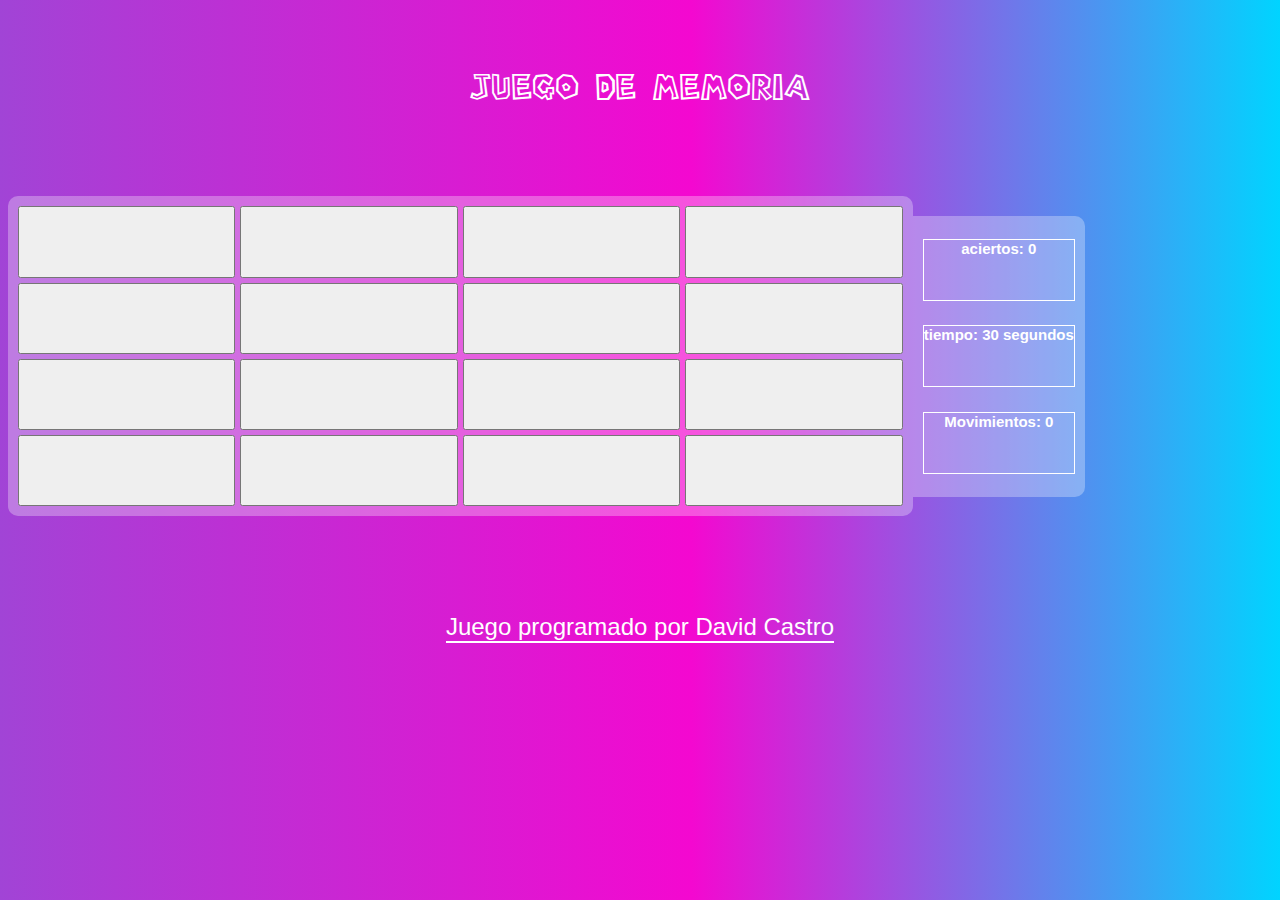
==== index.html @ 2536f49f "Add files via upload" ====
<!DOCTYPE html>
<html lang="en">
<head>
    <meta charset="UTF-8">
    <meta http-equiv="X-UA-Compatible" content="IE=edge">
    <meta name="viewport" content="width=device-width, initial-scale=1.0">
    <link rel="stylesheet" href="estilos/Game.css">
    <title> Juego de Memoria</title>
</head>
<body>
    <h1>Juego de Memoria</h1>
    <main id="">
        <section class="section1">
            <button id="0" onclick="destapar(0)"></button>
            <button id="1" onclick="destapar(1)"></button>
            <button id="2" onclick="destapar(2)"></button>
            <button id="3" onclick="destapar(3)"></button>

            <button id="4" onclick="destapar(4)"></button>
            <button id="5" onclick="destapar(5)"></button>
            <button id="6" onclick="destapar(6)"></button>
            <button id="7" onclick="destapar(7)"></button>

            <button id="8" onclick="destapar(8)"></button>
            <button id="9" onclick="destapar(9)"></button>
            <button id="10" onclick="destapar(10)"></button>
            <button id="11" onclick="destapar(11)"></button>
            <button id="12" onclick="destapar(12)"></button>
            <button id="13" onclick="destapar(13)"></button>
            <button id="14" onclick="destapar(14)"></button>
            <button id="15" onclick="destapar(15)"></button>
        </section>
        <section class="section2">
            <h2 id="aciertos" class="estadisticas">aciertos: 0</h2>
            <h2 id="time" class="estadisticas"> tiempo: 30 segundos </h2>
            <h2 id="movimientos" class="estadisticas">Movimientos: 0</h2>

        </section>
    </main>
    <footer>
        <p>Juego programado por David Castro</p>
    </footer>
    


    <script src="Game.js"></script>
</body>
</html>
---- estilos/Game.css ----
body{
    height:700px;
    place-items: center;
    display: grid;
    background: linear-gradient(90deg, rgba(161,68,214,1) 0%, rgba(244,8,208,1) 54%, rgba(0,212,255,1) 100%);
    color:white;
    font-family: sans-serif;
}
@font-face {
    font-family:mario ;
    src: url(SuperMarioBros-ov7d.ttf);
}
h1{
    font-family:mario;
    font-weight: 50; 
}
footer p{
    font-size: 24px;
    font-weight: 200;
    border-bottom:solid white 2px;
}
main{
    margin:auto;
    height: 300PX;
    width:100%;
    display: flex;
    align-items: center;
    border:10px;
}
.section1{
    padding: 10px;
    background-color: rgba(255,255,255,0.3);
     height: 100%;
     width: 70%;
    display:grid;
    grid-template-columns: repeat(4, 1fr);
    grid-template-rows: repeat(4, 1fr);
    gap:5px;
    border-radius: 10px;
}
button{
    color: white;
    font-size: 40px;
}
.section2{ padding: 10px;
    border-radius:0 10px 10px 0;
    background-color: rgba(255,255,255,0.3);
   display: grid;

}
.estadisticas{
    text-align: center;
    font-size:15px;
    border: solid white 1px;
    height:60px;
}
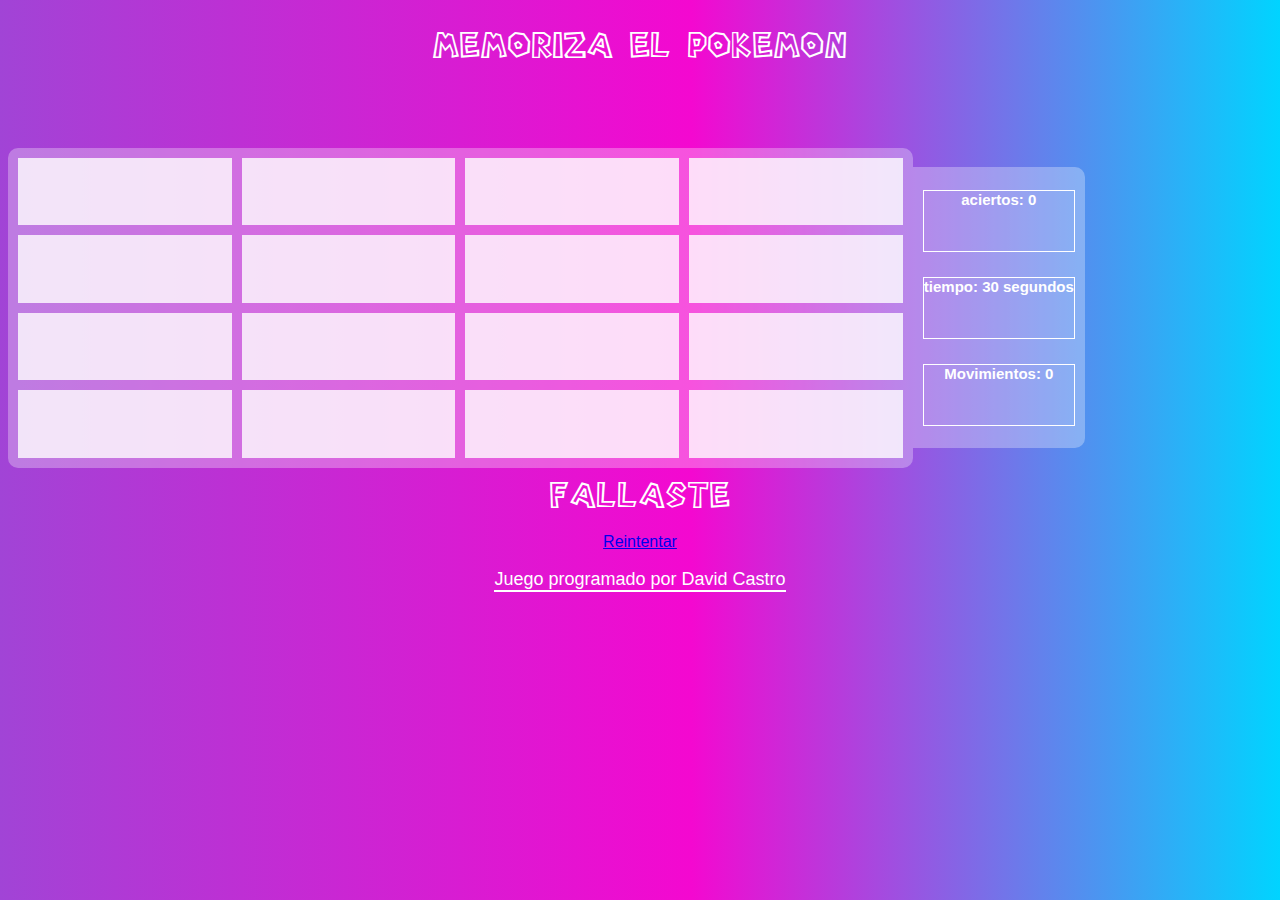
==== commit fa44de51: "aactualizacion 1.2" ====
--- a/index.html
+++ b/index.html
@@ -8,7 +8,10 @@
     <title> Juego de Memoria</title>
 </head>
 <body>
-    <h1>Juego de Memoria</h1>
+    <audio autoplay preload="" loop src="/estilos/audios/principal.mp3"></audio>
+    <h1 id="h1">Memoriza el pokemon</h1>
+    <h1 id="h2"><img src="estilos/img/6.png" alt=""><img src="estilos/img/7.png" alt=""><img src="estilos/img/3.png" alt=""> </h1>
+
     <main id="">
         <section class="section1">
             <button id="0" onclick="destapar(0)"></button>
@@ -37,12 +40,12 @@
 
         </section>
     </main>
+    <h1 id="fallaste">Fallaste</h1>
+    <a href="index.html" id="reintentar">Reintentar</a>
     <footer>
         <p>Juego programado por David Castro</p>
     </footer>
     
-
-
     <script src="Game.js"></script>
 </body>
-</html>+</html>
--- a/estilos/Game.css
+++ b/estilos/Game.css
@@ -1,5 +1,5 @@
 body{
-    height:700px;
+    height:450px;
     place-items: center;
     display: grid;
     background: linear-gradient(90deg, rgba(161,68,214,1) 0%, rgba(244,8,208,1) 54%, rgba(0,212,255,1) 100%);
@@ -15,7 +15,7 @@
     font-weight: 50; 
 }
 footer p{
-    font-size: 24px;
+    font-size: 18px;
     font-weight: 200;
     border-bottom:solid white 2px;
 }
@@ -35,11 +35,13 @@
     display:grid;
     grid-template-columns: repeat(4, 1fr);
     grid-template-rows: repeat(4, 1fr);
-    gap:5px;
+    gap:10px 10px;
     border-radius: 10px;
 }
 button{
-    color: white;
+    border:none;
+    background-color: rgba(255,255,255,0.8);
+    color: rgb(26, 24, 24);
     font-size: 40px;
 }
 .section2{ padding: 10px;
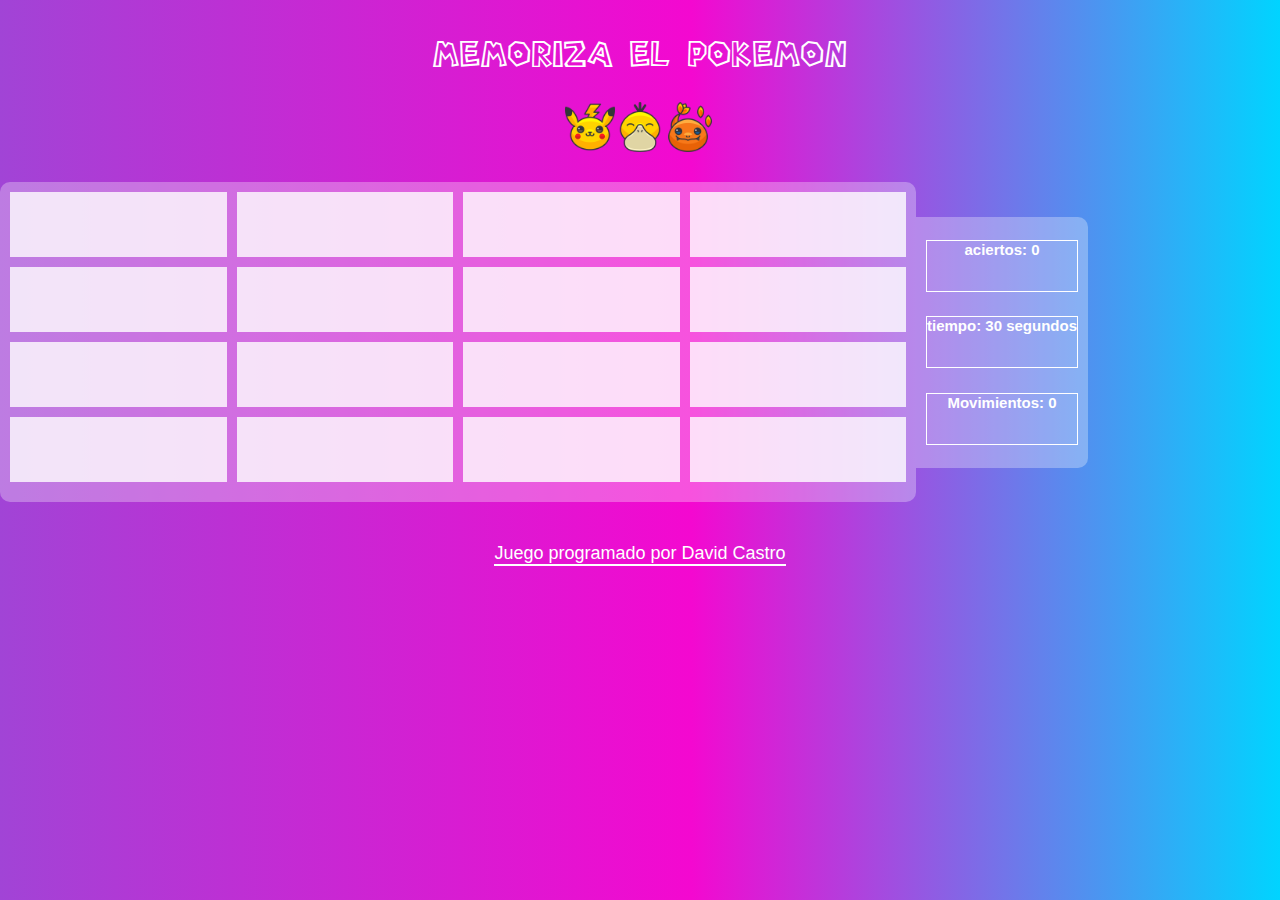
==== commit 691a2610: "Update index.html" ====
--- a/index.html
+++ b/index.html
@@ -8,8 +8,9 @@
     <title> Juego de Memoria</title>
 </head>
 <body>
-    <audio autoplay preload="" loop src="/estilos/audios/principal.mp3"></audio>
+    <audio src="estilos/audios/principal.mp3" preload="" loop autoplay></audio>
     <h1 id="h1">Memoriza el pokemon</h1>
+
     <h1 id="h2"><img src="estilos/img/6.png" alt=""><img src="estilos/img/7.png" alt=""><img src="estilos/img/3.png" alt=""> </h1>
 
     <main id="">
@@ -41,7 +42,7 @@
         </section>
     </main>
     <h1 id="fallaste">Fallaste</h1>
-    <a href="index.html" id="reintentar">Reintentar</a>
+     <a href="index.html" id="reintentar">Reintentar</a>
     <footer>
         <p>Juego programado por David Castro</p>
     </footer>
--- a/estilos/Game.css
+++ b/estilos/Game.css
@@ -1,5 +1,7 @@
 body{
-    height:450px;
+   padding: 0;
+   margin: 0;
+    height:600px;
     place-items: center;
     display: grid;
     background: linear-gradient(90deg, rgba(161,68,214,1) 0%, rgba(244,8,208,1) 54%, rgba(0,212,255,1) 100%);
@@ -10,9 +12,17 @@
     font-family:mario ;
     src: url(SuperMarioBros-ov7d.ttf);
 }
-h1{
+#h1{ text-align: center;
+    margin-bottom:0;
     font-family:mario;
     font-weight: 50; 
+}
+#h2 img{
+    width:50px;
+    height:50px;
+}
+#h2{
+    margin:0;
 }
 footer p{
     font-size: 18px;
@@ -20,7 +30,7 @@
     border-bottom:solid white 2px;
 }
 main{
-    margin:auto;
+    margin:0;
     height: 300PX;
     width:100%;
     display: flex;
@@ -34,11 +44,12 @@
      width: 70%;
     display:grid;
     grid-template-columns: repeat(4, 1fr);
-    grid-template-rows: repeat(4, 1fr);
+    grid-template-rows: repeat(4, 65px);
     gap:10px 10px;
     border-radius: 10px;
 }
-button{
+button{ 
+    font-family: mario;
     border:none;
     background-color: rgba(255,255,255,0.8);
     color: rgb(26, 24, 24);
@@ -54,5 +65,26 @@
     text-align: center;
     font-size:15px;
     border: solid white 1px;
-    height:60px;
+    height:50px;
 }
+#fallaste{
+    font-family: mario;
+    display: none;
+    color: rgb(255, 249, 249);
+    font-weight: 50;
+    margin-bottom: 5px;
+}
+#reintentar{
+    display: none;
+    text-align: center;
+    text-decoration: none;
+    font-size: 25px;
+    font-family: arial;
+    background-color: rgb(255, 68, 68);
+    color:white;
+    border-radius: 10px;
+}
+img{
+    width:100%;
+}
+
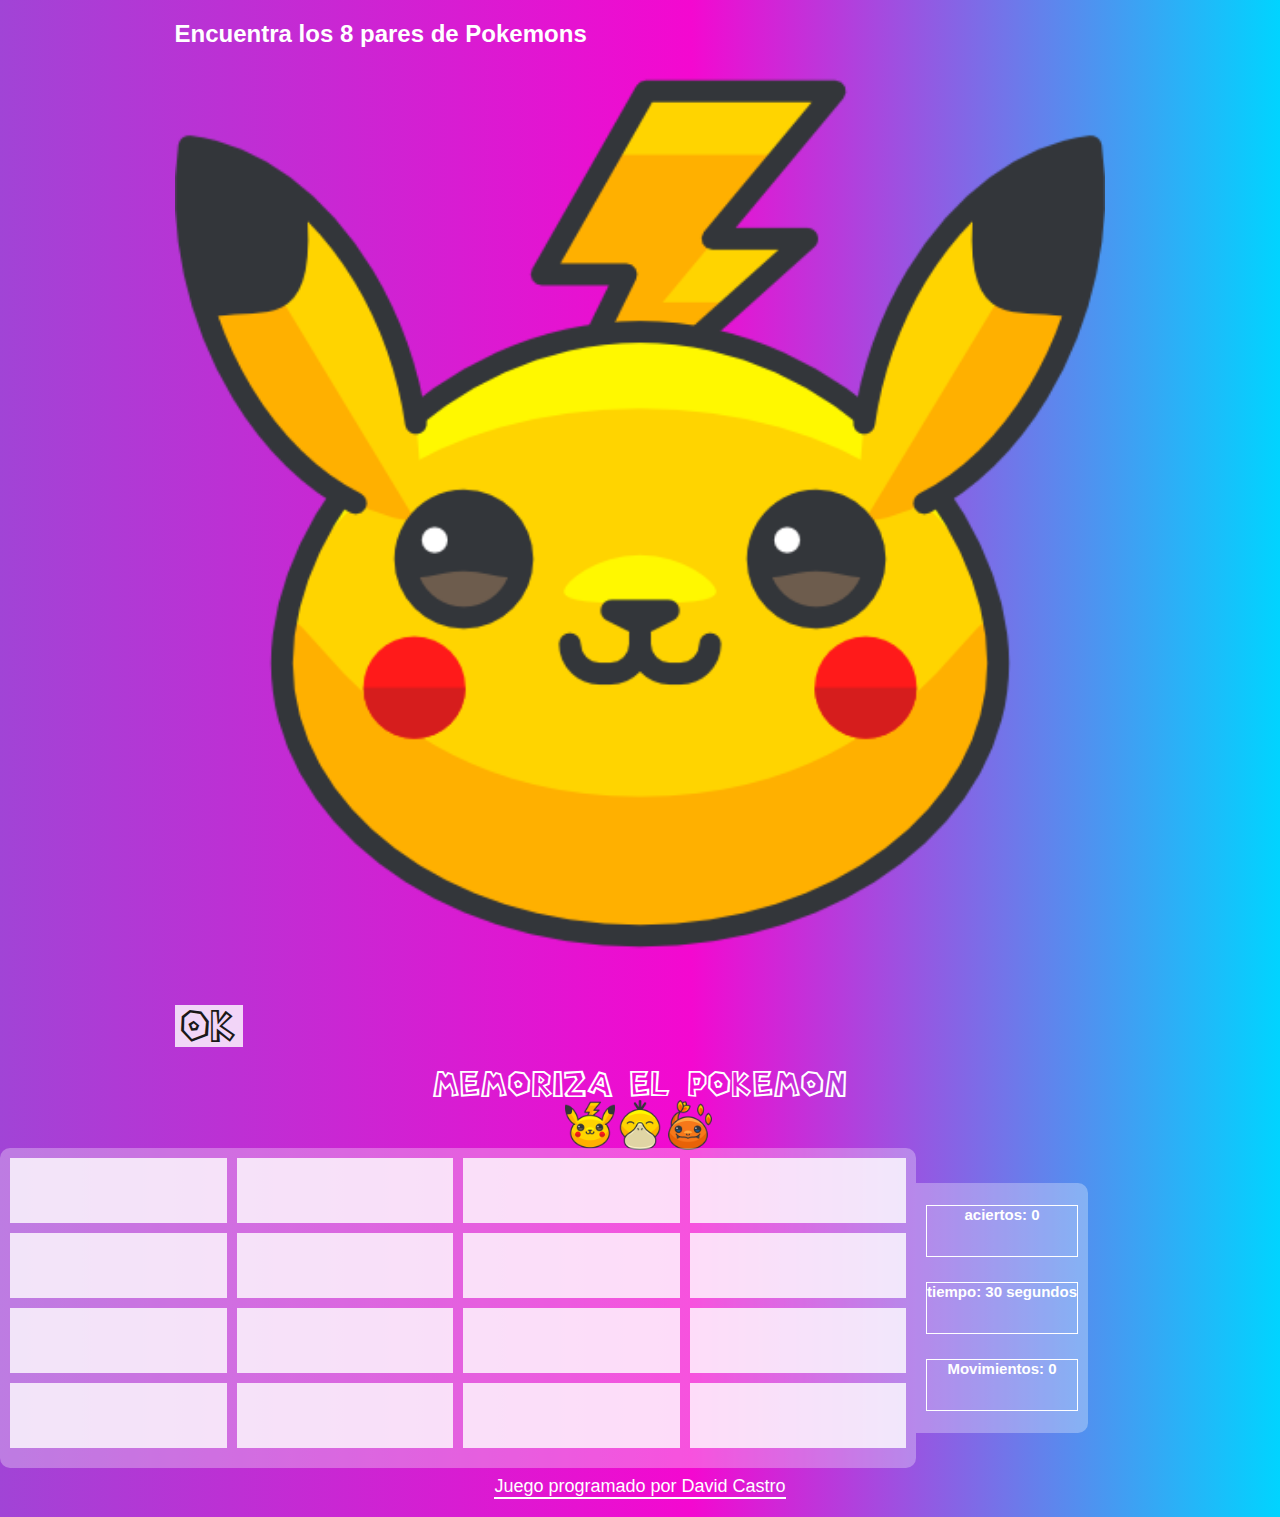
==== commit 33e24556: "Update index.html" ====
--- a/index.html
+++ b/index.html
@@ -8,7 +8,10 @@
     <title> Juego de Memoria</title>
 </head>
 <body>
-    <audio src="estilos/audios/principal.mp3" preload="" loop autoplay></audio>
+    <div id="intro">
+        <h2>Encuentra los 8 pares de Pokemons <img src="estilos/img/6.png" alt=""></h2>
+        <button onclick="entrar()">OK</button>
+    </div>
     <h1 id="h1">Memoriza el pokemon</h1>
 
     <h1 id="h2"><img src="estilos/img/6.png" alt=""><img src="estilos/img/7.png" alt=""><img src="estilos/img/3.png" alt=""> </h1>
